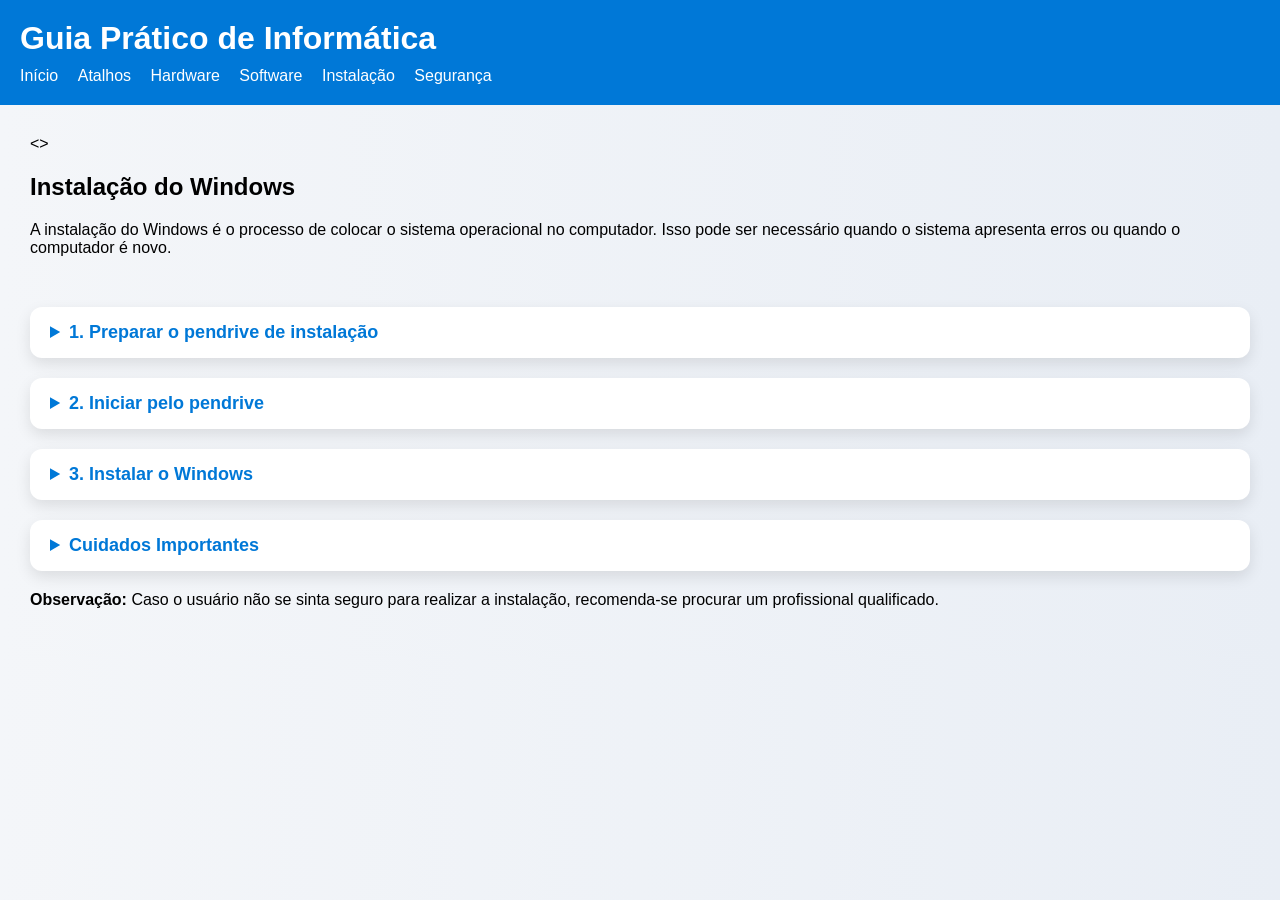
==== instalacao.html @ e322faca "site pronto" ====
<!DOCTYPE html>
<html lang="pt-BR">
<head>
    <meta name="viewport" content="width=device-width, initial-scale=1.0">
    <link rel="stylesheet" href="css/style.css">
    <meta charset="UTF-8">
    <title>guia do Windows para Iniciantes</title>
</head>
<body>

<header>
    <h1>Guia Prático de Informática</h1>
    <nav>

    <a href="index.html">Início</a>
    <a href="atalhos.html">Atalhos</a>
    <a href="hardware.html">Hardware</a>
    <a href="software.html">Software</a>
    <a href="instalacao.html">Instalação</a>
    <a href="seguranca.html">Segurança</a>

    </nav>
</header>

<main>
    <>

<h2>Instalação do Windows</h2>

    <p>
    A instalação do Windows é o processo de colocar o sistema operacional
    no computador. Isso pode ser necessário quando o sistema apresenta erros
    ou quando o computador é novo.
    </p>

<section class="tutorial">

    <details class="tutorial-item">
    <summary>1. Preparar o pendrive de instalação</summary>

    <div class="step">
        <p>Baixe a ferramenta oficial no site da Microsoft.</p>
        <img src="img/instalacao/rufus-passo1.png" alt="Download da ferramenta">
        <img src="img/instalacao/rufus-passo1-2.png" alt="Download da ferramenta">
    </div>

    <div class="step">
        <p>Tenha a imagem ISO do Windows 10 ou 11.</p>
        <img src="img/instalacao/iso-passo1.png" alt="Imagem ISO do Windows">
        <img src="img/instalacao/iso-passo1-2.png" alt="Imagem ISO do Windows">
        <img src="img/instalacao/iso-passo1-3.png" alt="Imagem ISO do Windows">
        <p><strong>Observação:</strong> Certifique-se de ter baixado a imagem ISO correta do Windows no site oficial da Microsoft.</p>
    </div>

    <div class="step">
        <p>Insira um pendrive vazio (mínimo 8GB).</p>
        <img src="img/instalacao/rufus-passo2.png" alt="Pendrive conectado">
        <p>selecione o pendrive na ferramenta Rufus.</p>
        <img src="img/instalacao/rufus-passo2-2.png" alt="Selecionando pendrive">
        <p>Escolha a imagem ISO do Windows.</p>
        <img src="img/instalacao/rufus-passo2-3.png" alt="Selecionando imagem ISO">
        <p><strong>Observação:</strong> Todos os dados do pendrive serão apagados durante esse processo. Certifique-se de fazer backup dos arquivos importantes antes de continuar.</p>
        <img src="img/instalacao/rufus-passo2-4.png" alt="Configurações do Rufus">
        <p>selecione o tipo de dispositivo de inicialização (MBR ou UEFI), MBR para computadores mais antigos, e UEFI para computadores mais recentes.</p>
        <P>após configurar, clique em "Iniciar".</P>
        <p>quando o processo terminar, o pendrive estará pronto para instalar o Windows.</p>
        <img src="img/instalacao/rufus-passo2-5.png" alt="Pendrive pronto">
    </div>

    <div class="step">
        <p>Execute a ferramenta e crie o pendrive bootável.</p>
        <img src="img/instalacao/rufus-passo3.png" alt="Criando mídia de instalação">
    </div>

    </details>


    <details class="tutorial-item">
    <summary>2. Iniciar pelo pendrive</summary>

    <div class="step">
        <p>Reinicie o computador.</p>
    </div>

    <div class="step">
        <p>Pressione a tecla de boot (F2, F12 ou DEL dependendo do modelo).</p>
        <img src="img/instalacao/bios-passo1.png" alt="Pressionar tecla de boot">
        <p>encontre a opção de inicialização (Boot Options)</p>
    </div>

    <div class="step">
        <p>Selecione o pendrive como dispositivo de inicialização.</p>
        <img src="img/instalacao/bios-passo2.png" alt="Selecionar pendrive no boot">
    </div>

    <div class="step"
        <p>elecione a função save configuration and exit</p>
        <img src="img/instalacao/bios-passo3.png" alt="Salvar e sair da BIOS">
    </div>

    </details>


    <details class="tutorial-item">
    <summary>3. Instalar o Windows</summary>

    <div class="step">
        <p>Escolha o idioma e clique em "Instalar agora".</p
        <img src="img/instalacao/windows-passo1.png" alt="Tela de instalação do Windows">
    </div>

    <div class="step">
        <p>Selecione a versão do Windows.</p>
        <img src="img/instalacao/windows-passo1-2.png" alt="Selecionar versão do Windows">
    </div>

    <div class="step">
        <p>Aceite os termos de licença.</p>
        <img src="img/instalacao/windows-passo1-3.png" alt="Aceitar termos de licença">
        <p>se tiver uma chave de ativação válida, selecione a opção "Inserir chave de ativação".</p>
        <p>se não tiver uma chave de ativação, selecione a opção "Não tenho uma chave de produto".</p>
    </div>

    <div class="step">
        <p>Escolha o disco onde será instalado.</p>
        <img src="img/instalacao/windows-passo1-4.png" alt="Escolher disco para instalação">
        <p>se necessário, formate o disco para garantir uma instalação limpa.</p>
    </div>

    <div class="step">
        <p>Aguarde o processo finalizar.</p>
        <img src="img/instalacao/windows-passo1-5.png" alt="Instalação em andamento">
        <P>e pronto seu Windows estará instalado!</P>
    </div>

    </details>


    <details class="tutorial-item">
    <summary>Cuidados Importantes</summary>

    <div class="step">
        <p>Faça backup dos seus arquivos antes de instalar.</p>
    </div>

    <div class="step">
        <p>Utilize sempre a ferramenta oficial da Microsoft.</p>
    </div>

    <div class="step">
        <p>Tenha uma chave de ativação válida.</p>
    </div>

    </details>

    <p><strong>Observação:</strong> Caso o usuário não se sinta seguro para realizar a instalação, recomenda-se procurar um profissional qualificado.</p>

</section>

</main>
</body>
</html>
---- css/style.css ----
body {
font-family: 'Segoe UI', Arial, sans-serif;
margin: 0;
background: linear-gradient(to right, #f4f6f9, #e9eef5);
}

header {
background-color: #0078D7;
color: white;
padding: 20px;
}

header h1 {
margin: 0;
}

nav {
margin-top: 10px;
}

nav a {
color: white;
text-decoration: none;
margin-right: 15px;
font-weight: 500;
}

nav a:hover {
text-decoration: underline;
}

main {
padding: 30px;
}
.menu-cards {
display: flex;
flex-wrap: wrap;
gap: 25px;
margin-top: 30px;
}

.menu-card {
position: relative;
flex:1 1 250px;
max-width: 300px;
height: 350px;
border-radius: 12px;
overflow: hidden;
display: flex;
align-items: center;
justify-content: center;
text-decoration: none;
color: white;
font-size: 20px;
font-weight: bold;
background-size: cover;
background-position: center;
transition: 0.3s ease;
justify-content: center; ;
}

.menu-card::after {
content: "";
position: absolute;
inset: 0;
background: rgba(0, 0, 0, 0.4);
}

.menu-card h3 {
position: relative;
z-index: 1;
}

.menu-card:hover {
transform: scale(1.05);
filter: brightness(1.1);
}

.cards {
display: flex;
flex-wrap: wrap;
gap: 20px;
}

.card {
background-color: white;
padding: 15px;
width: 220px;
border-radius: 10px;
box-shadow: 0 4px 10px rgba(0,0,0,0.1);
cursor: pointer;
transition: 0.3s ease;
}

.card:hover {
transform: scale(1.03);
}

.card summary {
font-weight: bold;
font-size: 18px;
color: #0078D7;
list-style: none;
}

.card p {
margin-top: 10px;
}

.card img {
width: 100%;
margin-top: 10px;
border-radius: 6px;
}
.atalhos {
background-image: url("../img/teclado.png");
}

.hardware {
background-image: url("../img/computador.png");
}

.software {
background-image: url("../img/windows.png");
}

.instalacao {
background-image: url("../img/instalacao.png");
}

.seguranca {
background-image: url("../img/seguranca.png");
}
.hardware-cards {
display: flex;
flex-wrap: wrap;
gap: 25px;
margin-top: 30px;
justify-content: center;
}

.hardware-card {
background-color: white;
width: 250px;
padding: 20px;
border-radius: 12px;
text-align: center;
box-shadow: 0 6px 15px rgba(0,0,0,0.1);
transition: 0.3s ease;
}

.hardware-card:hover {
transform: translateY(-5px);
}

.hardware-card img {
width: 100%;
height: 150px;
object-fit: contain;
margin-bottom: 15px;
}
.software-cards {
display: flex;
flex-wrap: wrap;
gap: 25px;
margin-top: 30px;
justify-content: left;
}

.software-card {
background-color: white;
width: 250px;
padding: 20px;
border-radius: 12px;
text-align: center;
box-shadow: 0 6px 15px rgba(0,0,0,0.1);
transition: 0.3s ease;
}

.software-card:hover {
transform: translateY(-5px);
}
.software-card img {
width: 100%;
height: 150px;
object-fit: contain;
margin-bottom: 15px;
}
.tutorial {
margin-top: 50px;
}

.tutorial-box {
background-color: white;
padding: 20px;
margin-bottom: 25px;
border-radius: 12px;
box-shadow: 0 6px 15px rgba(0,0,0,0.1);
}

.tutorial-box h3 {
margin-top: 0;
color: #0078D7;
}

.tutorial-box ol {
padding-left: 20px;
}
.tutorial {
margin-top: 50px;
}

.tutorial-item {
background-color: white;
padding: 15px 20px;
margin-bottom: 20px;
border-radius: 12px;
box-shadow: 0 6px 15px rgba(0,0,0,0.1);
transition: 0.3s ease;
}

.tutorial-item summary {
font-weight: bold;
font-size: 18px;
cursor: pointer;
color: #0078D7;
}

.tutorial-item[open] {
background-color: #f8fbff;
}

.step {
margin-top: 15px;
}

.step img {
width: 100%;
max-width: 500px;
margin-top: 10px;
border-radius: 8px;
}
.rating {
font-size: 30px;
cursor: pointer;
margin-top: 10px;
justify-content: center;
}
form {
background-color: white;
padding: 25px;
border-radius: 12px;
box-shadow: 0 6px 15px rgba(0,0,0,0.1);
max-width: 500px;
}

label {
display: block;
margin-top: 15px;
font-weight: bold;
}

textarea {
width: 100%;
margin-top: 8px;
padding: 10px;
border-radius: 8px;
border: 1px solid #ccc;
}

button {
margin-top: 20px;
padding: 10px 20px;
background-color: #0078D7;
color: white;
border: none;
border-radius: 8px;
cursor: pointer;
}

button:hover {
background-color: #005fa3;
}

.rating {
margin-top: 10px;
}
.star {
color: #ccc;
transition: 0.2s;
}

.star.selected {
color: gold;
}

.star:hover,
.star:hover ~ .star {
color: #ccc;
}
@media (max-width: 768px) {

.menu-cards {
    flex-direction: column;
    align-items: center;
}

.menu-card {
    width: 90%;
    height: 200px;
}

nav {
    display: flex;
    flex-wrap: wrap;
    gap: 10px;
}

}
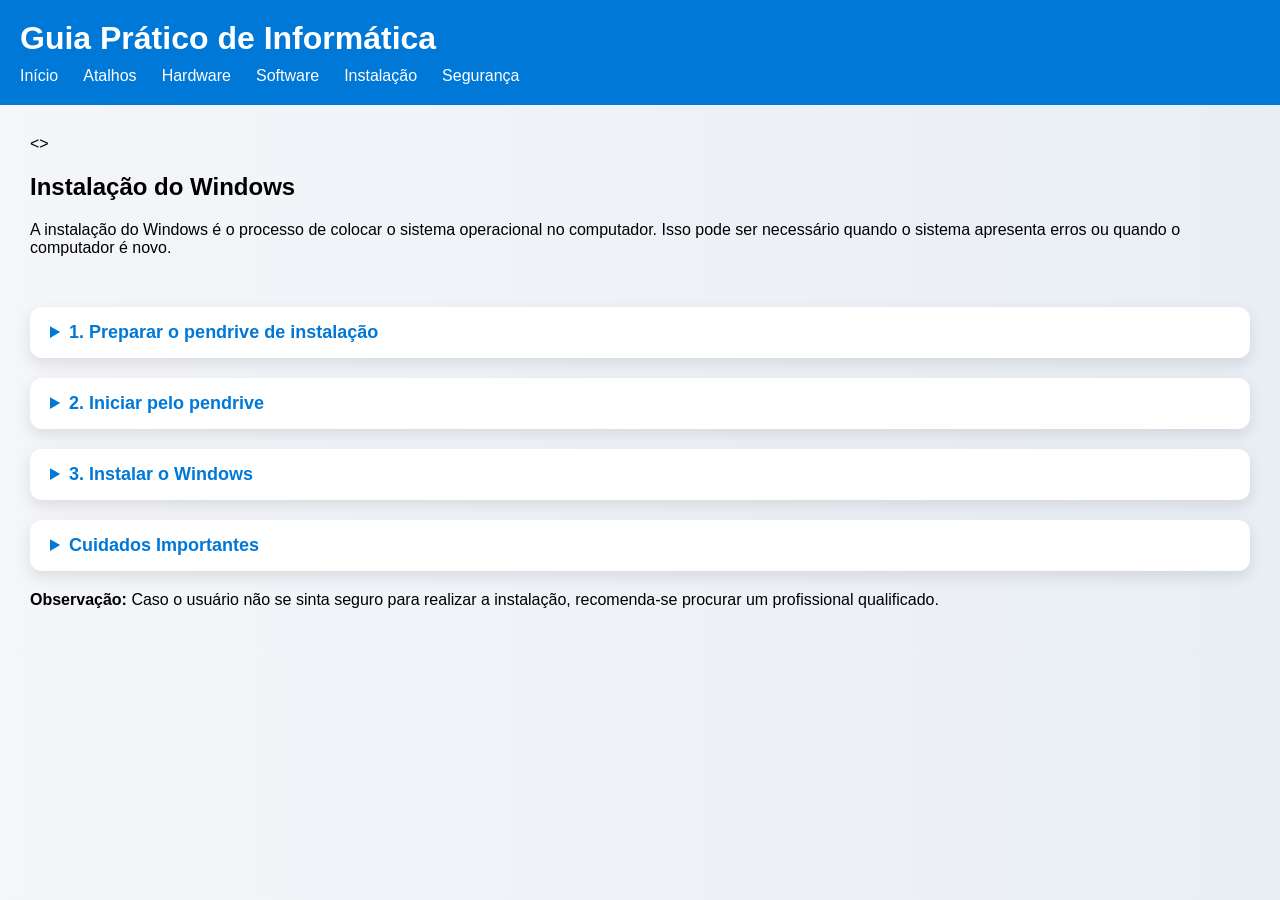
==== commit 2c13c79c: "atualizacao" ====
--- a/instalacao.html
+++ b/instalacao.html
@@ -67,10 +67,6 @@
         <img src="img/instalacao/rufus-passo2-5.png" alt="Pendrive pronto">
     </div>
 
-    <div class="step">
-        <p>Execute a ferramenta e crie o pendrive bootável.</p>
-        <img src="img/instalacao/rufus-passo3.png" alt="Criando mídia de instalação">
-    </div>
 
     </details>
 
@@ -128,9 +124,9 @@
     </div>
 
     <div class="step">
-        <p>Aguarde o processo finalizar.</p>
-        <img src="img/instalacao/windows-passo1-5.png" alt="Instalação em andamento">
+        <p>Aguarde o processo finalizar.</p> 
         <P>e pronto seu Windows estará instalado!</P>
+        
     </div>
 
     </details>
--- a/css/style.css
+++ b/css/style.css
@@ -298,12 +298,6 @@
 .star:hover ~ .star {
 color: #ccc;
 }
-@media (max-width: 768px) {
-
-.menu-cards {
-    flex-direction: column;
-    align-items: center;
-}
 
 .menu-card {
     width: 90%;
@@ -316,4 +310,31 @@
     gap: 10px;
 }
 
-}+
+footer {
+background-color: #0078D7;
+color: white;
+text-align: center;
+padding: 20px;
+margin-top: 40px;
+font-size: 14px;
+}
+
+@media (max-width: 768px) {
+
+.menu-cards {
+    flex-direction: column;
+    align-items: center;
+}
+
+.menu-card {
+    width: 90%;
+    height: 200px;
+}
+
+nav {
+    display: flex;
+    flex-wrap: wrap;
+    gap: 10px;
+}
+}   
